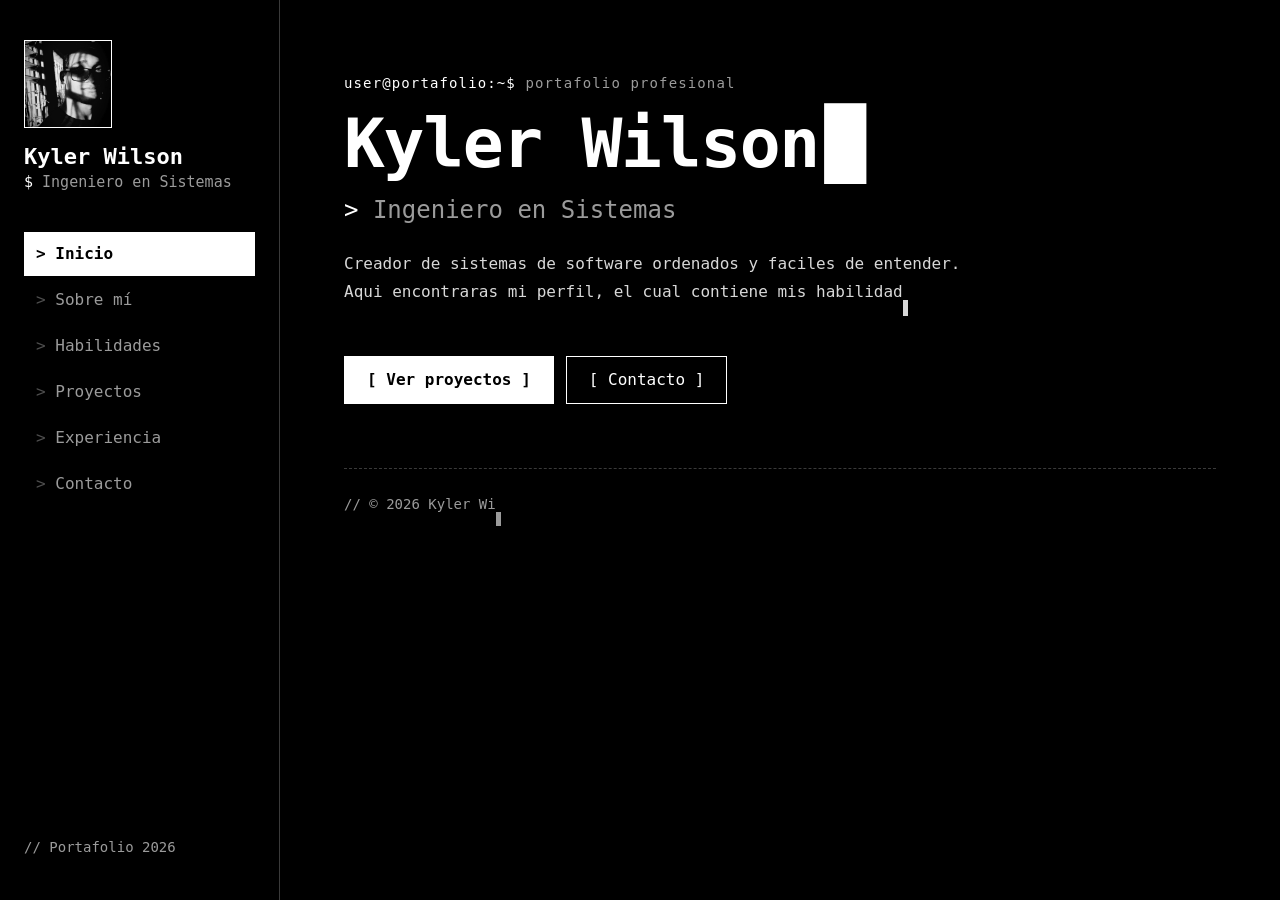
==== index.html @ dc082e70 "Add files via upload" ====
<!DOCTYPE html>

<html lang="es">
<head>
  <meta charset="UTF-8">

  <meta name="viewport" content="width=device-width, initial-scale=1.0">

  <title>Inicio | Kyler Wilson</title>

  <link rel="stylesheet" href="css/styles.css">
</head>

<body>
  <div class="pagina">

    <aside class="sidebar">

      <div class="perfil">

        <img class="foto" src="foto.jpg" alt="Kyler Wilson">

        <div>
          <div class="perfil-nombre">Kyler Wilson</div>
          <div class="perfil-rol">Ingeniero en Sistemas</div>
        </div>
      </div>

      <nav class="menu" aria-label="secciones">
        <a href="index.html" class="activo" aria-current="page">Inicio</a>
        <a href="sobre-mi.html">Sobre mí</a>
        <a href="habilidades.html">Habilidades</a>
        <a href="proyectos.html">Proyectos</a>
        <a href="experiencia.html">Experiencia</a>
        <a href="contacto.html">Contacto</a>
      </nav>

      <div class="sidebar-pie">Portafolio 2026</div>
    </aside>


    <main class="contenido">
      <div class="contenido-interior">

        <section class="portada">
          <div class="etiqueta">Portafolio profesional</div>
          <h1>Kyler Wilson</h1>
          <div class="subtitulo">Ingeniero en Sistemas</div>

          <p class="intro">
            Creador de sistemas de software ordenados y faciles de entender.
            Aqui encontraras mi perfil, el cual contiene mis habilidades,
            proyectos en los que he trabajado y mis redes sociales.
          </p>

          <div class="botones">
            <a class="boton boton-principal" href="proyectos.html">Ver proyectos</a>
            <a class="boton boton-borde" href="contacto.html">Contacto</a>
          </div>
        </section>

        <footer class="pie">© 2026 Kyler Wilson. Todos los derechos reservados.</footer>

      </div>
    </main>

  </div>
  <script src="js/escritura.js"></script>
</body>
</html>
---- css/styles.css ----
:root {

  --negro:        #000000;   
  --gris-fondo:   #000000;  
  --gris-tarjeta: #050505;   
  --gris-borde:   #3a3a3a;   
  --gris-texto:   #9b9b9b;  
  --texto:        #d8d8d8;   
  --blanco:       #ffffff;   
  --azul:         #ffffff;   


  --fuente: "JetBrains Mono", "Fira Code", "Cascadia Mono", Consolas,
            "SF Mono", Menlo, "DejaVu Sans Mono", "Courier New", monospace;


  --ancho-sidebar: 280px;
}



* {
  box-sizing: border-box;  
}

html {
  scroll-behavior: smooth;
}

body {
  margin: 0;
  background: var(--negro);
  color: var(--texto);
  font-family: var(--fuente);
  font-size: 16px;
  line-height: 1.7;
}


::selection {
  background: var(--blanco);
  color: var(--negro);
}

h1, h2, h3 {
  color: var(--blanco);
  font-weight: 700;
  margin: 0;
}

p {
  margin: 0 0 16px;
  max-width: 68ch;
}

a {
  color: var(--blanco);
}


a:focus-visible {
  outline: 2px dashed var(--blanco);
  outline-offset: 3px;
}


@keyframes parpadeo {
  0%, 49%   { opacity: 1; }
  50%, 100% { opacity: 0; }
}



.pagina {
  display: flex;
}

.sidebar {
  width: var(--ancho-sidebar);
  flex-shrink: 0;
  background: var(--negro);
  border-right: 1px solid var(--gris-borde);
  padding: 40px 24px;

  position: sticky;
  top: 0;
  height: 100vh;
  overflow-y: auto;

  display: flex;
  flex-direction: column;
  gap: 36px;
}

.perfil {
  display: flex;
  flex-direction: column;
  gap: 16px;
}


.avatar {
  width: 88px;
  height: 88px;
  border: 1px solid var(--blanco);
  background: var(--negro);
  color: var(--blanco);
  font-size: 32px;
  font-weight: 700;
  display: flex;
  align-items: center;
  justify-content: center;
}

.foto {
  width: 88px;
  height: 88px;
  border: 1px solid var(--blanco);
  object-fit: cover;
  filter: grayscale(1) contrast(1.1);
}

.perfil-nombre {
  font-size: 22px;
  font-weight: 700;
  line-height: 1.2;
  color: var(--blanco);
}

.perfil-rol {
  font-size: 15px;
  color: var(--gris-texto);
}

.perfil-rol::before {
  content: "$ ";
  color: var(--blanco);
}


.menu {
  display: flex;
  flex-direction: column;
  gap: 2px;
}

.menu a {
  display: flex;
  align-items: center;
  min-height: 44px;       
  padding: 0 12px;
  color: var(--gris-texto);
  text-decoration: none;
}

.menu a::before {
  content: "> ";
  white-space: pre;
  opacity: 0.5;
}

.menu a:hover,
.menu a.activo {
  background: var(--blanco);
  color: var(--negro);
}

.menu a:hover::before,
.menu a.activo::before {
  opacity: 1;
}

.menu a.activo {
  font-weight: 700;
}

.sidebar-pie {
  margin-top: auto;       
  font-size: 14px;
  color: var(--gris-texto);
}

.sidebar-pie::before {
  content: "// ";
}



.contenido {
  flex: 1;
  min-width: 0;           
  padding: 56px clamp(20px, 5vw, 72px);
}

.contenido-interior {
  max-width: 900px;
  display: flex;
  flex-direction: column;
  gap: 64px;
}


.titulo-pagina {
  font-size: clamp(28px, 4.5vw, 40px);
  line-height: 1.2;
  margin-bottom: 24px;
}

.titulo-pagina::before {
  content: "# ";
  color: var(--gris-texto);
}

.titulo-pagina::after {
  content: "_";
  margin-left: 2px;
  animation: parpadeo 1.1s steps(1) infinite;
}


.etiqueta {
  font-size: 14px;
  letter-spacing: 0.08em;
  text-transform: lowercase;
  color: var(--gris-texto);
  margin-bottom: 12px;
}

.etiqueta::before {
  content: "user@portafolio:~$ ";
  color: var(--blanco);
  text-transform: none;
}

h2 {
  font-size: 28px;
  line-height: 1.25;
  margin-bottom: 20px;
}


.portada {
  padding-top: 16px;
}

h1 {
  font-size: clamp(36px, 7vw, 68px);  
  line-height: 1.05;
  letter-spacing: -0.02em;
  margin-bottom: 16px;
}

h1::after {
  content: "█";
  margin-left: 6px;
  font-weight: 400;
  animation: parpadeo 1.1s steps(1) infinite;
}

.subtitulo {
  font-size: clamp(18px, 2.5vw, 24px);
  line-height: 1.3;
  color: var(--gris-texto);
  margin-bottom: 24px;
}

.subtitulo::before {
  content: "> ";
  color: var(--blanco);
}

.intro {
  color: var(--texto);
}

.pendiente {
  color: var(--gris-texto);
}


.botones {
  display: flex;
  flex-wrap: wrap;
  gap: 12px;
  padding-top: 8px;
}

.boton {
  display: inline-flex;
  align-items: center;
  min-height: 48px;
  padding: 0 22px;
  text-decoration: none;
  border: 1px solid var(--blanco);
  font-family: inherit;
  font-size: 16px;
}

.boton::before { content: "[ "; white-space: pre; }
.boton::after  { content: " ]"; white-space: pre; }


.boton-principal {
  background: var(--blanco);
  color: var(--negro);
  font-weight: 700;
}

.boton-principal:hover {
  background: var(--negro);
  color: var(--blanco);
}


.boton-borde {
  background: transparent;
  color: var(--blanco);
}

.boton-borde:hover {
  background: var(--blanco);
  color: var(--negro);
}



.rejilla {
  display: flex;
  flex-wrap: wrap;
  gap: 16px;
}

.tarjeta {
  flex: 1 1 240px;        
  min-width: 0;
  background: var(--gris-tarjeta);
  border: 1px solid var(--gris-borde);
  padding: 22px;
}

.tarjeta:hover {
  border-color: var(--blanco);
}

.tarjeta-titulo {
  font-size: 18px;
  font-weight: 700;
  color: var(--blanco);
  margin-bottom: 8px;
}

.tarjeta-titulo::before {
  content: "> ";
  color: var(--gris-texto);
}

.tarjeta-texto {
  font-size: 15px;
  color: var(--gris-texto);
}

/* Proyectos */
.lista-proyectos {
  display: flex;
  flex-direction: column;
  gap: 16px;
}

.proyecto {
  background: var(--gris-tarjeta);
  border: 1px solid var(--gris-borde);
  padding: 24px;
}

.proyecto:hover {
  border-color: var(--blanco);
}

.proyecto h3 {
  font-size: 20px;
  line-height: 1.3;
  margin-bottom: 10px;
}

.proyecto h3::before {
  content: "./";
  color: var(--gris-texto);
}

.proyecto p {
  margin-bottom: 10px;
}

.proyecto-datos {
  font-size: 15px;
  color: var(--gris-texto);
}

.proyecto-datos a {
  color: var(--blanco);
}

/* Experiencia y educación */
.linea-tiempo {
  border-bottom: 1px dashed var(--gris-borde);
}

.fila {
  display: flex;
  flex-wrap: wrap;
  gap: 8px 32px;
  padding: 20px 0;
  border-top: 1px dashed var(--gris-borde);
}

.fecha {
  flex: 0 0 180px;
  font-size: 15px;
  color: var(--gris-texto);
}

.fecha::before {
  content: "[ ";
  white-space: pre;
}

.fecha::after {
  content: " ]";
  white-space: pre;
}

.detalle {
  flex: 1 1 300px;
  min-width: 0;
}

.detalle-titulo {
  font-size: 18px;
  font-weight: 700;
  color: var(--blanco);
  margin-bottom: 4px;
}


.caja-contacto {
  display: flex;
  flex-direction: column;
  gap: 12px;
  background: var(--gris-tarjeta);
  border: 1px solid var(--blanco);
  padding: 24px;
}

.dato {
  display: flex;
  flex-wrap: wrap;
  gap: 4px 24px;
}

.dato-etiqueta {
  flex: 0 0 120px;
  font-size: 14px;
  letter-spacing: 0.06em;
  text-transform: lowercase;
  color: var(--gris-texto);
}

.dato-etiqueta::after {
  content: ":";
}

.dato-valor {
  flex: 1 1 220px;
  min-width: 0;
  overflow-wrap: anywhere;  
  color: var(--blanco);
}

.dato-valor a {
  color: var(--blanco);
}


.pie {
  font-size: 14px;
  color: var(--gris-texto);
  border-top: 1px dashed var(--gris-borde);
  padding-top: 24px;
}

.pie::before {
  content: "// ";
}



@media (max-width: 820px) {
  .pagina {
    flex-direction: column;
  }

  .sidebar {
    width: 100%;
    height: auto;
    position: static;
    border-right: none;
    border-bottom: 1px solid var(--gris-borde);
    padding: 28px 20px;
  }

  .sidebar-pie {
    display: none;
  }

  .contenido-interior {
    gap: 64px;
  }
}

@media (prefers-reduced-motion: reduce) {
  h1::after,
  .titulo-pagina::after {
    animation: none;
  }

  html {
    scroll-behavior: auto;
  }
}


/* ---------- Efecto de escritura (js/escritura.js) ---------- */

/* Texto completo solo para lectores de pantalla */
.solo-lectores {
  position: absolute;
  width: 1px;
  height: 1px;
  overflow: hidden;
  clip: rect(0 0 0 0);
  white-space: nowrap;
}

/* Cursor que aparece mientras se escribe (no ocupa espacio) */
.cursor-tipeo {
  position: relative;
  display: inline-block;
  width: 0;
}

.cursor-tipeo::after {
  content: "";
  position: absolute;
  left: 0;
  top: 0.2em;
  width: 0.6ch;
  height: 1em;
  background: currentColor;
}

/* El cursor parpadeante de los títulos solo aparece al terminar de escribir */
h1.tipeando::after,
.titulo-pagina.tipeando::after {
  visibility: hidden;
}
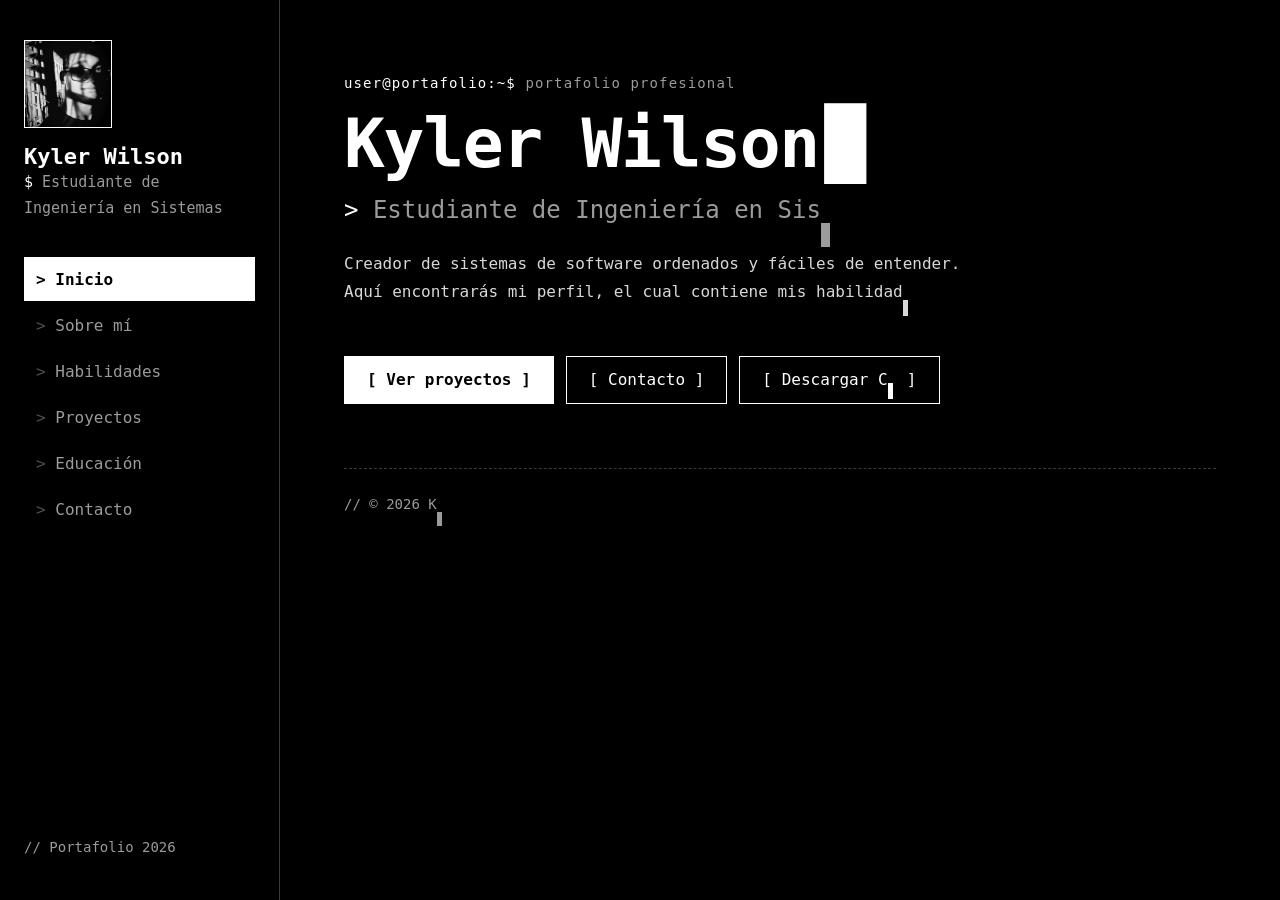
==== commit 02d2d157: "Add files via upload" ====
--- a/index.html
+++ b/index.html
@@ -22,7 +22,7 @@
 
         <div>
           <div class="perfil-nombre">Kyler Wilson</div>
-          <div class="perfil-rol">Ingeniero en Sistemas</div>
+          <div class="perfil-rol">Estudiante de Ingeniería en Sistemas</div>
         </div>
       </div>
 
@@ -31,7 +31,7 @@
         <a href="sobre-mi.html">Sobre mí</a>
         <a href="habilidades.html">Habilidades</a>
         <a href="proyectos.html">Proyectos</a>
-        <a href="experiencia.html">Experiencia</a>
+        <a href="educacion.html">Educación</a>
         <a href="contacto.html">Contacto</a>
       </nav>
 
@@ -45,17 +45,18 @@
         <section class="portada">
           <div class="etiqueta">Portafolio profesional</div>
           <h1>Kyler Wilson</h1>
-          <div class="subtitulo">Ingeniero en Sistemas</div>
+          <div class="subtitulo">Estudiante de Ingeniería en Sistemas</div>
 
           <p class="intro">
-            Creador de sistemas de software ordenados y faciles de entender.
-            Aqui encontraras mi perfil, el cual contiene mis habilidades,
+            Creador de sistemas de software ordenados y fáciles de entender.
+            Aquí encontrarás mi perfil, el cual contiene mis habilidades,
             proyectos en los que he trabajado y mis redes sociales.
           </p>
 
           <div class="botones">
             <a class="boton boton-principal" href="proyectos.html">Ver proyectos</a>
             <a class="boton boton-borde" href="contacto.html">Contacto</a>
+            <a class="boton boton-borde" href="cv/CV-Kyler-Wilson.pdf" download>Descargar CV</a>
           </div>
         </section>
 
--- a/css/styles.css
+++ b/css/styles.css
@@ -379,13 +379,13 @@
   border-color: var(--blanco);
 }
 
-.proyecto h3 {
+.proyecto h2 {
   font-size: 20px;
   line-height: 1.3;
   margin-bottom: 10px;
 }
 
-.proyecto h3::before {
+.proyecto h2::before {
   content: "./";
   color: var(--gris-texto);
 }
@@ -502,21 +502,59 @@
     flex-direction: column;
   }
 
+  /* Cabecera compacta: foto pequeña al lado del nombre y menú en filas cortas */
   .sidebar {
     width: 100%;
     height: auto;
     position: static;
     border-right: none;
     border-bottom: 1px solid var(--gris-borde);
-    padding: 28px 20px;
+    padding: 16px;
+    gap: 12px;
+  }
+
+  .perfil {
+    flex-direction: row;
+    align-items: center;
+    gap: 12px;
+  }
+
+  .foto {
+    width: 56px;
+    height: 56px;
+  }
+
+  .perfil-nombre {
+    font-size: 18px;
+  }
+
+  .perfil-rol {
+    font-size: 13px;
+  }
+
+  .menu {
+    flex-direction: row;
+    flex-wrap: wrap;
+    gap: 6px;
+  }
+
+  .menu a {
+    min-height: 40px;
+    padding: 0 10px;
+    font-size: 14px;
+    border: 1px solid var(--gris-borde);
   }
 
   .sidebar-pie {
     display: none;
   }
 
+  .contenido {
+    padding: 28px 16px;
+  }
+
   .contenido-interior {
-    gap: 64px;
+    gap: 40px;
   }
 }
 
@@ -566,3 +604,79 @@
 .titulo-pagina.tipeando::after {
   visibility: hidden;
 }
+
+
+/* ---------- Barras de nivel tipo terminal (habilidades) ---------- */
+
+.habilidad {
+  margin-top: 14px;
+}
+
+.hab-cabecera {
+  display: flex;
+  justify-content: space-between;
+  gap: 12px;
+  font-size: 15px;
+  margin-bottom: 4px;
+}
+
+.hab-nombre {
+  color: var(--blanco);
+}
+
+.hab-nivel {
+  color: var(--gris-texto);
+  white-space: nowrap;
+}
+
+.barra {
+  display: flex;
+  align-items: center;
+  gap: 8px;
+  color: var(--gris-texto);
+}
+
+.barra::before { content: "["; }
+.barra::after  { content: "]"; }
+
+/* 20 bloques, como una barra de carga de consola */
+.barra-pista {
+  position: relative;
+  flex: 1;
+  height: 14px;
+  background-image: linear-gradient(90deg, var(--gris-borde) calc(100% - 3px), transparent calc(100% - 3px));
+  background-size: 5% 100%;
+}
+
+.barra-relleno {
+  position: absolute;
+  inset: 0;
+  background-image: linear-gradient(90deg, var(--blanco) calc(100% - 3px), transparent calc(100% - 3px));
+  background-size: 5% 100%;
+  clip-path: inset(0 calc(100% - var(--p) * 1%) 0 0);
+  transition: clip-path 1.2s steps(20);
+}
+
+/* js/barras.js pone esta clase un instante para volver a "cargar" la barra */
+.barra-relleno.reiniciando {
+  clip-path: inset(0 100% 0 0);
+  transition: none;
+}
+
+.habilidad {
+  cursor: pointer;
+}
+
+.habilidad:hover .hab-nivel,
+.habilidad:focus-visible .hab-nivel {
+  color: var(--blanco);
+}
+
+.habilidad:focus-visible {
+  outline: 2px dashed var(--blanco);
+  outline-offset: 4px;
+}
+
+@media (prefers-reduced-motion: reduce) {
+  .barra-relleno { transition: none; }
+}
